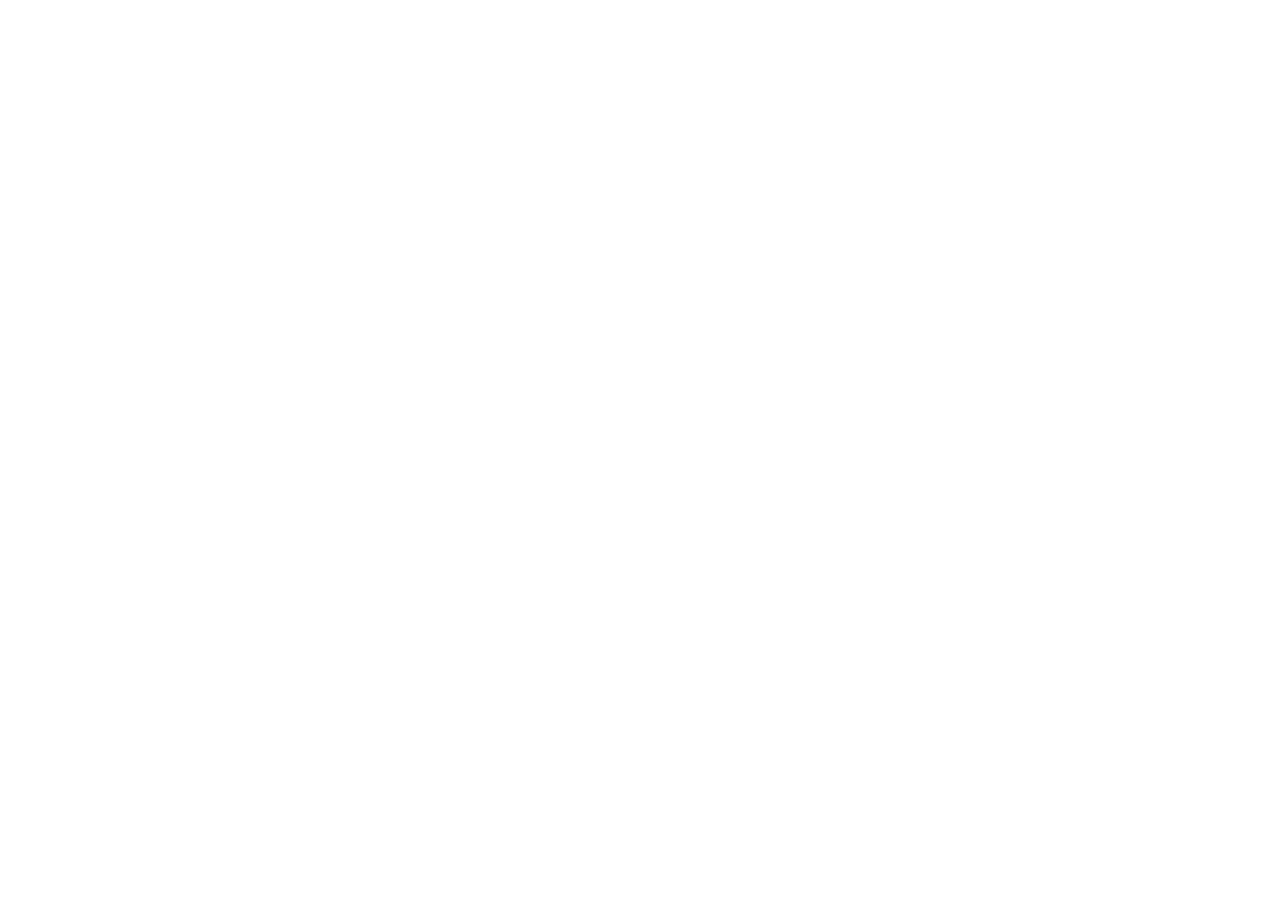
==== recipes/cinnamon-roll.html @ 5ca155ae "setting up index page" ====
<!DOCTYPE html>
<html lang="en">
<head>
    <meta charset="UTF-8">
    <meta http-equiv="X-UA-Compatible" content="IE=edge">
    <meta name="viewport" content="width=device-width, initial-scale=1.0">
    <title>Vegan Cinnamon Rolls</title>
</head>
<body>
    
</body>
</html>
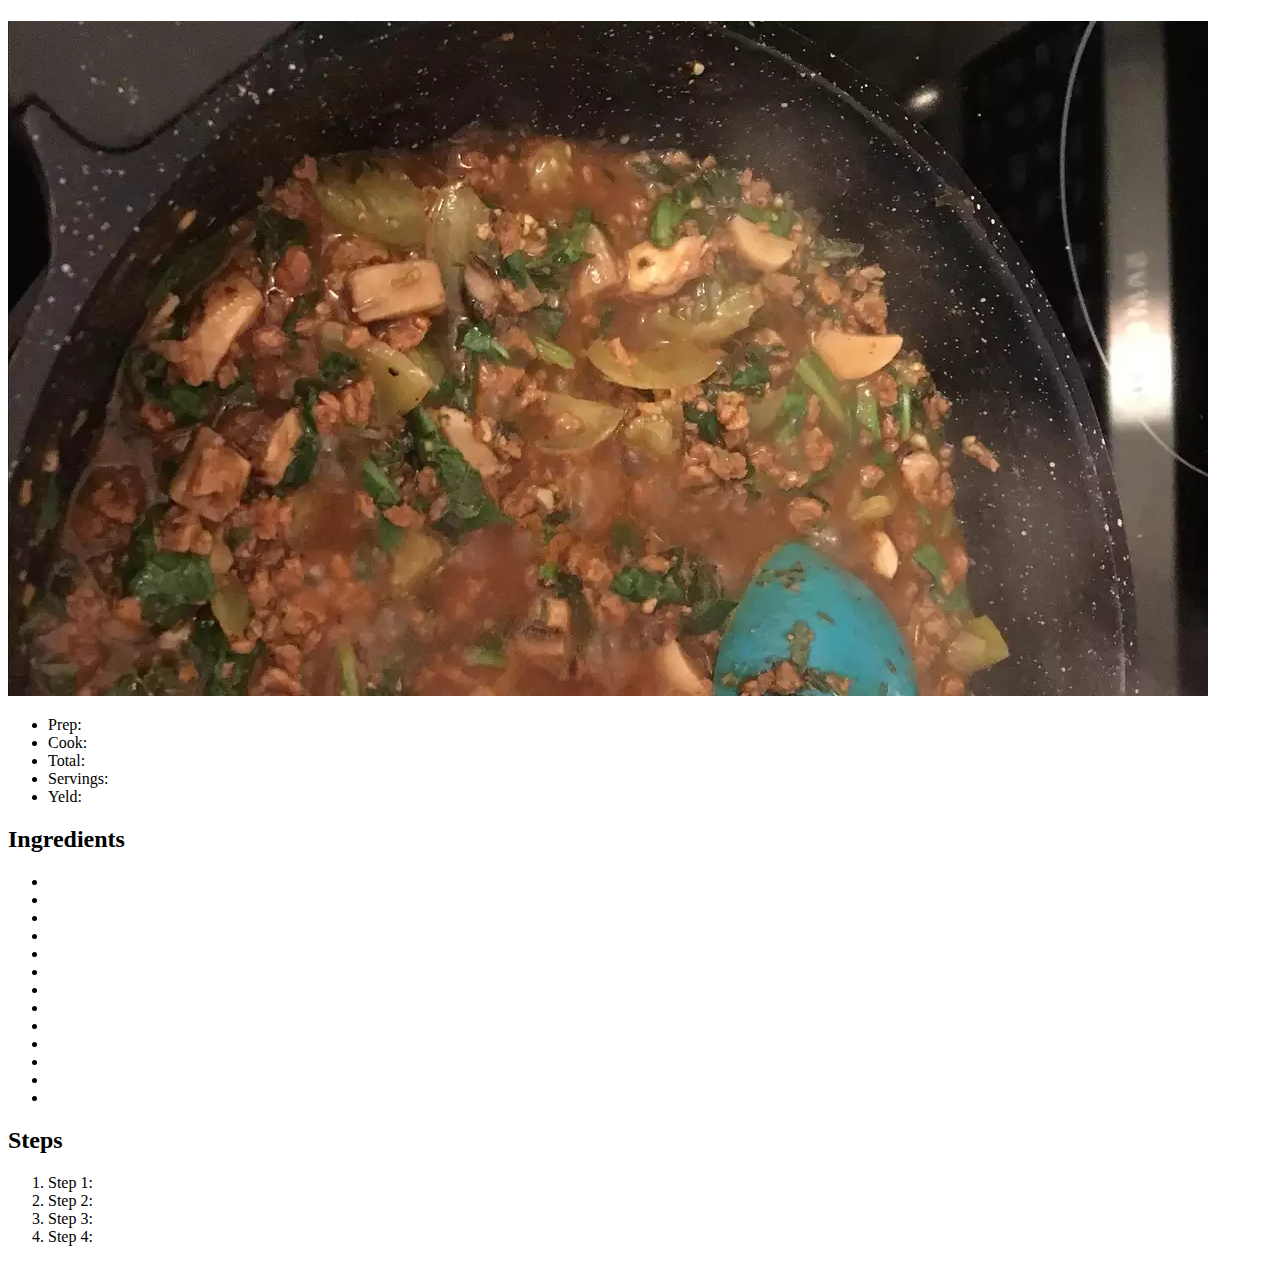
==== commit f5ee81d5: "Add jackfuit tacos recepi" ====
--- a/recipes/cinnamon-roll.html
+++ b/recipes/cinnamon-roll.html
@@ -7,6 +7,38 @@
     <title>Vegan Cinnamon Rolls</title>
 </head>
 <body>
-    
+    <h1></h1>
+    <img src="../images/vegan-spaghetti.webp" alt="spaghetti recipe">
+    <p></p>
+    <p><ul>
+        <li>Prep: </li>
+        <li>Cook: </li>
+        <li>Total: </li>
+        <li>Servings: </li>
+        <li>Yeld: </li>
+    </ul></p>
+    <h2>Ingredients</h2>
+    <ul>
+        <li></li>
+        <li></li>
+        <li></li>
+        <li></li>
+        <li></li>
+        <li></li>
+        <li></li>
+        <li></li>
+        <li></li>
+        <li></li>
+        <li></li>
+        <li></li>
+        <li></li>
+    </ul>
+    <h2>Steps</h2>
+    <ol>
+        <li>Step 1: </li>
+        <li>Step 2: </li>
+        <li>Step 3: </li>
+        <li>Step 4: </li>
+    </ol>
 </body>
 </html>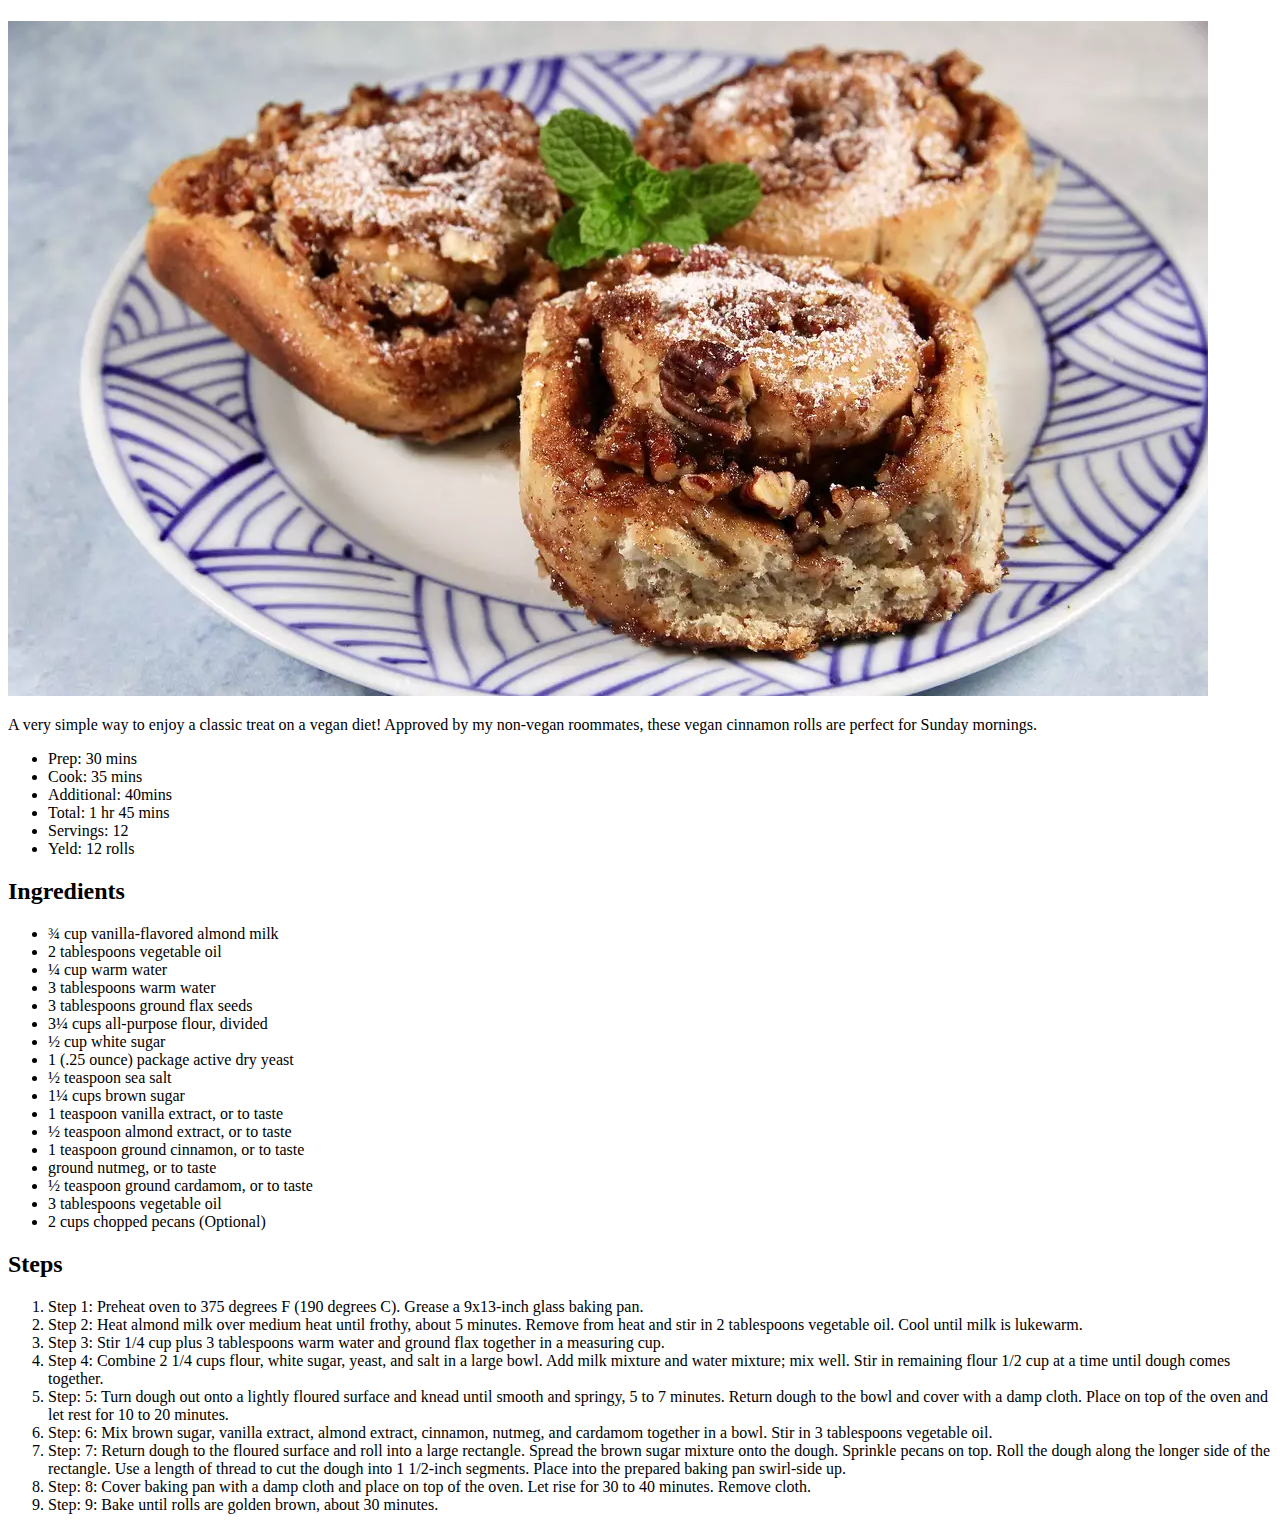
==== commit 0b7c9b5d: "Add cinnamon rolls recipe" ====
--- a/recipes/cinnamon-roll.html
+++ b/recipes/cinnamon-roll.html
@@ -8,37 +8,47 @@
 </head>
 <body>
     <h1></h1>
-    <img src="../images/vegan-spaghetti.webp" alt="spaghetti recipe">
-    <p></p>
+    <img src="../images/vegan-cinnamon-rolls.webp" alt="vegan-cinnamon-rolls">
+    <p>A very simple way to enjoy a classic treat on a vegan diet! Approved by my non-vegan roommates, these vegan cinnamon rolls are perfect for Sunday mornings.</p>
     <p><ul>
-        <li>Prep: </li>
-        <li>Cook: </li>
-        <li>Total: </li>
-        <li>Servings: </li>
-        <li>Yeld: </li>
+        <li>Prep: 30 mins</li>
+        <li>Cook: 35 mins</li>
+        <li>Additional: 40mins</li>
+        <li>Total: 1 hr 45 mins</li>
+        <li>Servings: 12</li>
+        <li>Yeld: 12 rolls</li>
     </ul></p>
     <h2>Ingredients</h2>
     <ul>
-        <li></li>
-        <li></li>
-        <li></li>
-        <li></li>
-        <li></li>
-        <li></li>
-        <li></li>
-        <li></li>
-        <li></li>
-        <li></li>
-        <li></li>
-        <li></li>
-        <li></li>
+        <li>¾ cup vanilla-flavored almond milk</li>
+        <li>2 tablespoons vegetable oil</li>
+        <li>¼ cup warm water</li>
+        <li>3 tablespoons warm water</li>
+        <li>3 tablespoons ground flax seeds</li>
+        <li>3¼ cups all-purpose flour, divided</li>
+        <li>½ cup white sugar</li>
+        <li>1 (.25 ounce) package active dry yeast</li>
+        <li>½ teaspoon sea salt</li>
+        <li>1¼ cups brown sugar</li>
+        <li>1 teaspoon vanilla extract, or to taste</li>
+        <li>½ teaspoon almond extract, or to taste</li>
+        <li>1 teaspoon ground cinnamon, or to taste</li>
+        <li>ground nutmeg, or to taste</li>
+        <li>½ teaspoon ground cardamom, or to taste</li>
+        <li>3 tablespoons vegetable oil</li>
+        <li>2 cups chopped pecans (Optional)</li>
     </ul>
     <h2>Steps</h2>
     <ol>
-        <li>Step 1: </li>
-        <li>Step 2: </li>
-        <li>Step 3: </li>
-        <li>Step 4: </li>
+        <li>Step 1: Preheat oven to 375 degrees F (190 degrees C). Grease a 9x13-inch glass baking pan.</li>
+        <li>Step 2: Heat almond milk over medium heat until frothy, about 5 minutes. Remove from heat and stir in 2 tablespoons vegetable oil. Cool until milk is lukewarm.</li>
+        <li>Step 3: Stir 1/4 cup plus 3 tablespoons warm water and ground flax together in a measuring cup.</li>
+        <li>Step 4: Combine 2 1/4 cups flour, white sugar, yeast, and salt in a large bowl. Add milk mixture and water mixture; mix well. Stir in remaining flour 1/2 cup at a time until dough comes together.</li>
+        <li>Step: 5: Turn dough out onto a lightly floured surface and knead until smooth and springy, 5 to 7 minutes. Return dough to the bowl and cover with a damp cloth. Place on top of the oven and let rest for 10 to 20 minutes.</li>
+        <li>Step: 6: Mix brown sugar, vanilla extract, almond extract, cinnamon, nutmeg, and cardamom together in a bowl. Stir in 3 tablespoons vegetable oil.</li>
+        <li>Step: 7: Return dough to the floured surface and roll into a large rectangle. Spread the brown sugar mixture onto the dough. Sprinkle pecans on top. Roll the dough along the longer side of the rectangle. Use a length of thread to cut the dough into 1 1/2-inch segments. Place into the prepared baking pan swirl-side up.</li>
+        <li>Step: 8: Cover baking pan with a damp cloth and place on top of the oven. Let rise for 30 to 40 minutes. Remove cloth.</li>
+        <li>Step: 9: Bake until rolls are golden brown, about 30 minutes.</li>
     </ol>
 </body>
 </html>